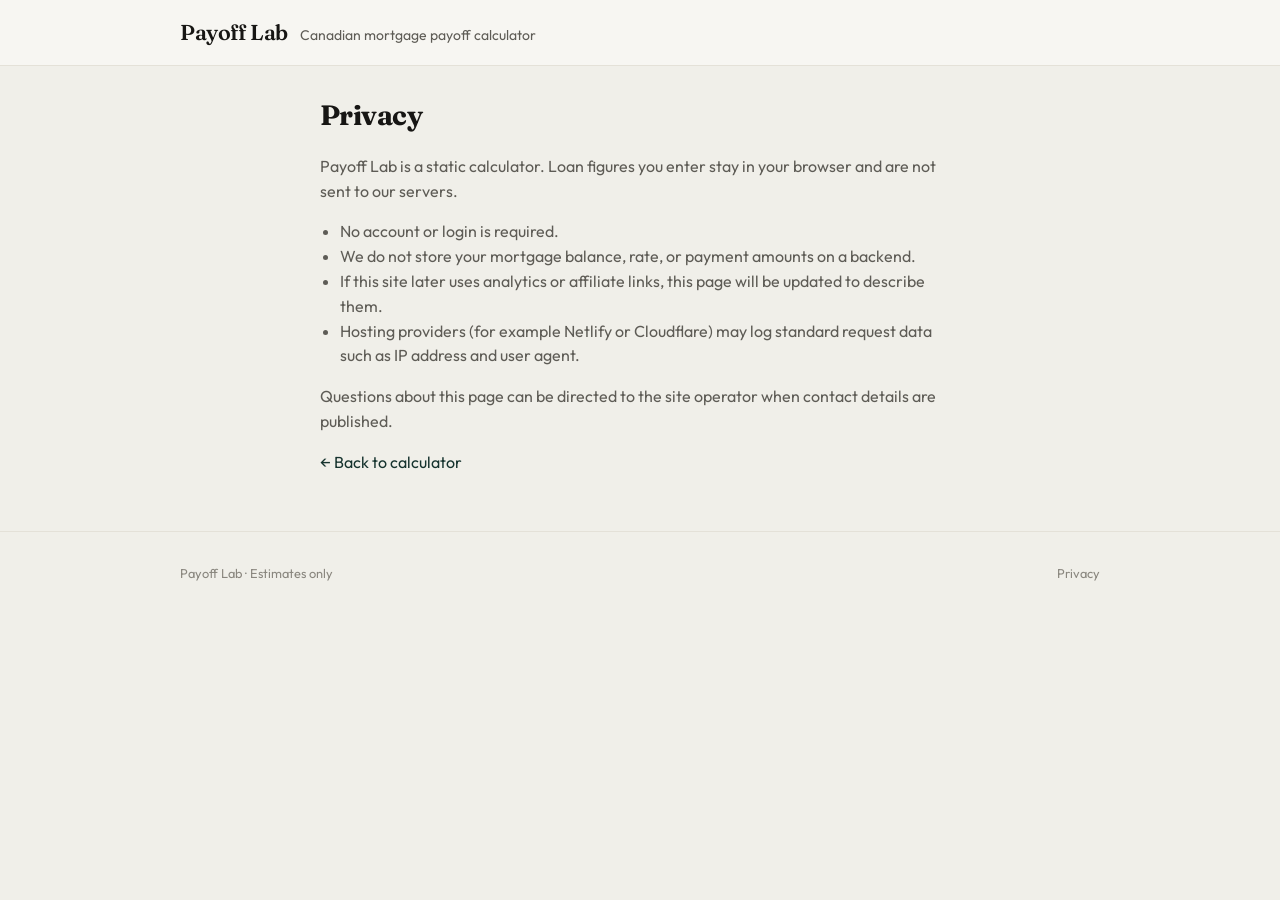
==== privacy.html @ ec90f09a "Initial Payoff Lab site" ====
<!DOCTYPE html>
<html lang="en-CA">
<head>
  <meta charset="utf-8" />
  <meta name="viewport" content="width=device-width, initial-scale=1" />
  <title>Privacy — Payoff Lab</title>
  <meta name="description" content="Privacy policy for Payoff Lab Canadian mortgage payoff calculator." />
  <meta name="theme-color" content="#16332e" />
  <link rel="preconnect" href="https://fonts.googleapis.com" />
  <link rel="preconnect" href="https://fonts.gstatic.com" crossorigin />
  <link href="https://fonts.googleapis.com/css2?family=Fraunces:opsz,wght@9..144,500;9..144,600&family=Outfit:wght@400;500;600&display=swap" rel="stylesheet" />
  <link rel="stylesheet" href="styles.css" />
</head>
<body>
  <header class="site-header">
    <div class="wrap brand">
      <p class="brand-name"><a href="index.html" style="color:inherit;text-decoration:none">Payoff Lab</a></p>
      <p class="brand-tag">Canadian mortgage payoff calculator</p>
    </div>
  </header>

  <main class="wrap prose">
    <h1>Privacy</h1>
    <p>Payoff Lab is a static calculator. Loan figures you enter stay in your browser and are not sent to our servers.</p>
    <ul>
      <li>No account or login is required.</li>
      <li>We do not store your mortgage balance, rate, or payment amounts on a backend.</li>
      <li>If this site later uses analytics or affiliate links, this page will be updated to describe them.</li>
      <li>Hosting providers (for example Netlify or Cloudflare) may log standard request data such as IP address and user agent.</li>
    </ul>
    <p>Questions about this page can be directed to the site operator when contact details are published.</p>
    <p><a href="index.html">← Back to calculator</a></p>
  </main>

  <footer class="site-footer">
    <div class="wrap">
      <p>Payoff Lab · Estimates only</p>
      <nav class="footer-links" aria-label="Footer">
        <a href="privacy.html">Privacy</a>
      </nav>
    </div>
  </footer>
</body>
</html>
---- styles.css ----
/* Payoff Lab — Canadian mortgage payoff calculator */
:root {
  --bg: #f0efe9;
  --surface: #f7f6f2;
  --ink: #171614;
  --muted: #5e5c56;
  --subtle: #8a877f;
  --border: #e4e1d8;
  --accent: #16332e;
  --accent-hover: #0f2420;
  --accent-soft: rgba(22, 51, 46, 0.1);
  --save: #1b6b45;
  --result-bg: #16332e;
  --result-ink: #f7f6f2;
  --result-muted: #a8b5b1;
  --warn-bg: #faf6eb;
  --warn-border: #e4d9b8;
  --warn-ink: #5c4a1f;
  --error-bg: #fef2f2;
  --error-border: #fecaca;
  --error-ink: #9b2c2c;
  --radius: 14px;
  --shadow: 0 1px 2px rgba(23, 22, 20, 0.06), 0 10px 28px rgba(23, 22, 20, 0.08);
  --font: "Outfit", system-ui, -apple-system, "Segoe UI", Roboto, sans-serif;
  --display: "Fraunces", Georgia, "Times New Roman", serif;
}

*,
*::before,
*::after {
  box-sizing: border-box;
}

html {
  scroll-behavior: smooth;
}

body {
  margin: 0;
  font-family: var(--font);
  font-size: 1rem;
  line-height: 1.55;
  color: var(--ink);
  background: var(--bg);
  -webkit-font-smoothing: antialiased;
}

a {
  color: var(--accent);
  text-decoration: none;
}

a:hover {
  text-decoration: underline;
}

.wrap {
  width: min(920px, 100% - 2rem);
  margin-inline: auto;
}

.site-header {
  background: var(--surface);
  border-bottom: 1px solid var(--border);
  padding: 1rem 0;
}

.brand {
  display: flex;
  align-items: baseline;
  gap: 0.75rem;
  flex-wrap: wrap;
}

.brand-name {
  font-family: var(--display);
  font-size: 1.35rem;
  font-weight: 600;
  letter-spacing: -0.02em;
  color: var(--ink);
  margin: 0;
}

.brand-tag {
  font-size: 0.875rem;
  color: var(--muted);
  margin: 0;
}

.hero {
  padding: 2rem 0 0.35rem;
  text-align: center;
}

.hero h1 {
  margin: 0 0 0.6rem;
  font-family: var(--display);
  font-size: clamp(1.65rem, 4.5vw, 2.25rem);
  font-weight: 600;
  letter-spacing: -0.03em;
  line-height: 1.15;
}

.hero p {
  margin: 0 auto;
  color: var(--muted);
  max-width: 34rem;
  font-size: 1.05rem;
}

.calc-grid {
  display: grid;
  gap: 1.5rem;
  padding: 1.5rem 0 1.75rem;
}

@media (min-width: 800px) {
  .calc-grid {
    grid-template-columns: 1fr 1fr;
    align-items: start;
    gap: 2rem;
  }

  .results-card {
    position: sticky;
    top: 1.25rem;
  }
}

.card {
  background: var(--surface);
  border: 1px solid var(--border);
  border-radius: var(--radius);
  box-shadow: var(--shadow);
  padding: 1.35rem 1.4rem;
}

.card h2 {
  margin: 0 0 1.1rem;
  font-family: var(--display);
  font-size: 1.2rem;
  font-weight: 500;
  letter-spacing: -0.015em;
}

.field {
  margin-bottom: 1rem;
}

.field:last-of-type {
  margin-bottom: 1.35rem;
}

.field label {
  display: block;
  font-size: 0.9rem;
  font-weight: 500;
  margin-bottom: 0.4rem;
}

.field .hint {
  display: block;
  font-size: 0.78rem;
  font-weight: 400;
  color: var(--subtle);
  margin-top: 0.3rem;
}

.field input,
.field select {
  width: 100%;
  padding: 0.7rem 0.8rem;
  font: inherit;
  font-size: 1rem;
  color: var(--ink);
  background: #fff;
  border: 1px solid var(--border);
  border-radius: 10px;
  outline: none;
  transition: border-color 0.15s, box-shadow 0.15s;
}

.field input:focus,
.field select:focus {
  border-color: var(--accent);
  box-shadow: 0 0 0 3px var(--accent-soft);
}

.input-row {
  display: flex;
  align-items: center;
  gap: 0.5rem;
}

.input-prefix,
.input-suffix {
  color: var(--muted);
  font-size: 0.95rem;
  font-weight: 500;
  white-space: nowrap;
}

.btn {
  display: inline-flex;
  align-items: center;
  justify-content: center;
  gap: 0.4rem;
  width: 100%;
  padding: 0.85rem 1rem;
  font: inherit;
  font-weight: 600;
  font-size: 1.05rem;
  border: none;
  border-radius: 10px;
  cursor: pointer;
  transition: background 0.15s, opacity 0.15s, transform 0.05s;
}

.btn-primary {
  background: var(--accent);
  color: #fff;
}

.btn-primary:hover {
  background: var(--accent-hover);
}

.btn-primary:active {
  transform: translateY(1px);
}

.btn-ghost {
  background: #ebe8e0;
  color: var(--muted);
  border: 1px solid var(--border);
  cursor: not-allowed;
  opacity: 0.9;
}

.note {
  margin: 0.85rem 0 0;
  font-size: 0.8rem;
  color: var(--subtle);
}

.results-card {
  background: var(--result-bg);
  color: var(--result-ink);
  border-color: transparent;
}

.results-card h2 {
  color: var(--result-ink);
}

.metrics {
  display: grid;
  gap: 0.75rem;
}

.metric {
  padding: 0.8rem 0.9rem;
  background: rgba(255, 255, 255, 0.07);
  border-radius: 10px;
}

.metric-label {
  display: block;
  font-size: 0.72rem;
  text-transform: uppercase;
  letter-spacing: 0.05em;
  color: var(--result-muted);
  margin-bottom: 0.2rem;
}

.metric-value {
  font-size: 1.35rem;
  font-weight: 600;
  letter-spacing: -0.02em;
  font-variant-numeric: tabular-nums;
}

.metric-sub {
  display: block;
  font-size: 0.8rem;
  color: var(--result-muted);
  margin-top: 0.2rem;
}

.savings {
  margin-top: 1rem;
  padding: 0.95rem;
  background: rgba(27, 107, 69, 0.28);
  border: 1px solid rgba(27, 107, 69, 0.4);
  border-radius: 10px;
}

.savings h3 {
  margin: 0 0 0.7rem;
  font-size: 0.88rem;
  font-weight: 600;
  color: #b7e0c8;
}

.savings-grid {
  display: grid;
  grid-template-columns: 1fr 1fr;
  gap: 0.75rem;
}

.savings .metric-value {
  font-size: 1.15rem;
}

.results-placeholder {
  margin: 0;
  color: var(--result-muted);
  font-size: 0.95rem;
  line-height: 1.5;
}

.error-banner {
  display: none;
  margin-bottom: 1rem;
  padding: 0.75rem 0.9rem;
  background: var(--error-bg);
  border: 1px solid var(--error-border);
  border-radius: 10px;
  color: var(--error-ink);
  font-size: 0.875rem;
}

.error-banner.visible {
  display: block;
}

.disclaimer {
  margin: 0 0 1.5rem;
  padding: 0.9rem 1.1rem;
  background: var(--warn-bg);
  border: 1px solid var(--warn-border);
  border-radius: 10px;
  color: var(--warn-ink);
  font-size: 0.875rem;
  text-align: center;
}

.cta {
  margin-bottom: 2rem;
}

.cta p {
  margin: 0 0 0.9rem;
  color: var(--muted);
  font-size: 0.925rem;
}

.site-footer {
  border-top: 1px solid var(--border);
  padding: 1.25rem 0 2rem;
  font-size: 0.8rem;
  color: var(--subtle);
}

.site-footer .wrap {
  display: flex;
  flex-wrap: wrap;
  gap: 0.5rem 1.25rem;
  justify-content: space-between;
  align-items: center;
}

.footer-links {
  display: flex;
  gap: 1rem;
}

.footer-links a {
  color: var(--subtle);
}

.footer-links a:hover {
  color: var(--accent);
}

.prose {
  padding: 1.75rem 0 2.5rem;
  max-width: 40rem;
}

.prose h1 {
  margin: 0 0 1rem;
  font-family: var(--display);
  font-size: 1.75rem;
  letter-spacing: -0.02em;
}

.prose p,
.prose li {
  color: var(--muted);
}

.prose ul {
  padding-left: 1.25rem;
}

.visually-hidden {
  position: absolute;
  width: 1px;
  height: 1px;
  padding: 0;
  margin: -1px;
  overflow: hidden;
  clip: rect(0, 0, 0, 0);
  white-space: nowrap;
  border: 0;
}
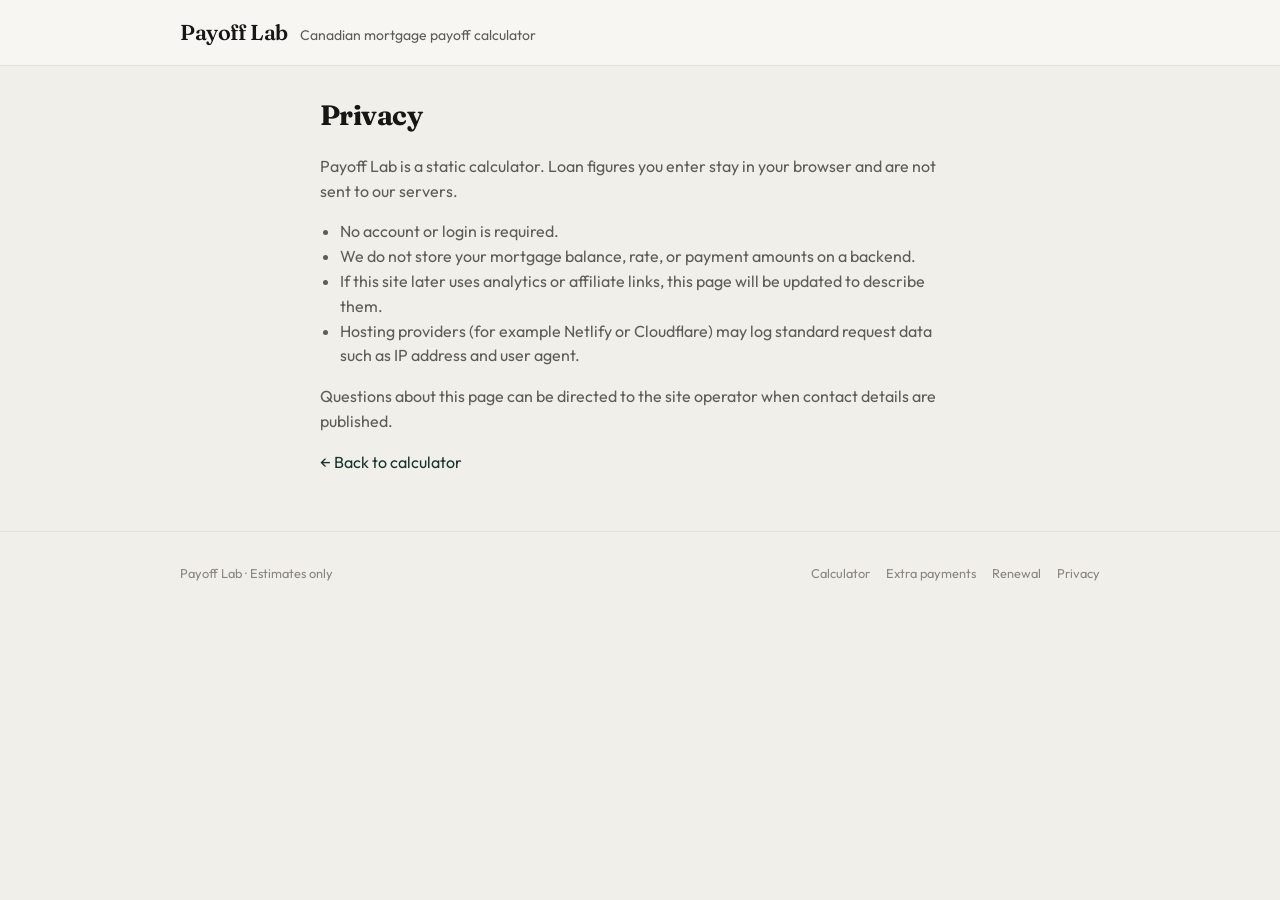
==== commit 2d5b8b9a: "Add Canada SEO pages for extra payments and renewal" ====
--- a/privacy.html
+++ b/privacy.html
@@ -36,6 +36,9 @@
     <div class="wrap">
       <p>Payoff Lab · Estimates only</p>
       <nav class="footer-links" aria-label="Footer">
+        <a href="index.html">Calculator</a>
+        <a href="extra-payments-canada.html">Extra payments</a>
+        <a href="mortgage-renewal-canada.html">Renewal</a>
         <a href="privacy.html">Privacy</a>
       </nav>
     </div>
--- a/styles.css
+++ b/styles.css
@@ -108,6 +108,26 @@
   font-size: 1.05rem;
 }
 
+.how-to {
+  max-width: 36rem;
+  margin: 1.15rem auto 0;
+  text-align: center;
+}
+
+.how-to h2 {
+  margin: 0 0 0.4rem;
+  font-family: var(--display);
+  font-size: 1.05rem;
+  font-weight: 500;
+  letter-spacing: -0.015em;
+}
+
+.how-to p {
+  margin: 0;
+  color: var(--muted);
+  font-size: 0.95rem;
+}
+
 .calc-grid {
   display: grid;
   gap: 1.5rem;
@@ -347,12 +367,79 @@
 
 .cta {
   margin-bottom: 2rem;
+  text-align: center;
 }
 
 .cta p {
   margin: 0 0 0.9rem;
   color: var(--muted);
   font-size: 0.925rem;
+}
+
+.cta-list {
+  list-style: none;
+  margin: 0 0 1.1rem;
+  padding: 0;
+  color: var(--ink);
+  font-size: 0.95rem;
+}
+
+.cta-list li {
+  position: relative;
+  padding: 0.28rem 0 0.28rem 1.45rem;
+}
+
+.cta-list li::before {
+  content: "";
+  position: absolute;
+  left: 0.15rem;
+  top: 0.58rem;
+  width: 0.7rem;
+  height: 0.7rem;
+  border: 1.5px solid var(--accent);
+  border-radius: 3px;
+  box-sizing: border-box;
+}
+
+.cta-list li::after {
+  content: "";
+  position: absolute;
+  left: 0.36rem;
+  top: 0.72rem;
+  width: 0.28rem;
+  height: 0.16rem;
+  border-left: 1.6px solid var(--accent);
+  border-bottom: 1.6px solid var(--accent);
+  transform: rotate(-45deg);
+}
+
+.cta-price {
+  margin: 0 0 0.95rem;
+  font-size: 1.15rem;
+  font-weight: 600;
+  color: var(--ink);
+}
+
+.cta-price-note {
+  display: inline-block;
+  margin-left: 0.2rem;
+  font-weight: 400;
+  font-size: 0.82rem;
+  color: var(--subtle);
+}
+
+.btn-cta {
+  background: var(--accent);
+  color: #fff;
+}
+
+.btn-cta:hover {
+  background: var(--accent-hover);
+  text-decoration: none;
+}
+
+.btn-cta:active {
+  transform: translateY(1px);
 }
 
 .site-footer {
@@ -415,3 +502,349 @@
   white-space: nowrap;
   border: 0;
 }
+
+/* —— Fun money (Amazon.ca) —— */
+.fun-money {
+  margin: 0 0 2rem;
+  padding: 0;
+}
+
+.fun-money-header {
+  text-align: center;
+  margin-bottom: 1.1rem;
+}
+
+.amazon-badge {
+  display: inline-block;
+  width: min(140px, 42vw);
+  height: auto;
+  margin: 0 0 0.85rem;
+  border-radius: 6px;
+}
+
+.fun-money-header h2 {
+  margin: 0 0 0.65rem;
+  font-family: var(--display);
+  font-size: clamp(1.25rem, 3.5vw, 1.55rem);
+  font-weight: 600;
+  letter-spacing: -0.02em;
+  line-height: 1.25;
+  color: var(--ink);
+}
+
+.fun-money-lead {
+  margin: 0 auto 0.85rem;
+  max-width: 38rem;
+  color: var(--muted);
+  font-size: 0.95rem;
+}
+
+.affiliate-disclosure {
+  margin: 0 auto;
+  max-width: 36rem;
+  padding: 0.7rem 0.95rem;
+  background: var(--warn-bg);
+  border: 1px solid var(--warn-border);
+  border-radius: 10px;
+  color: var(--warn-ink);
+  font-size: 0.8rem;
+  line-height: 1.45;
+}
+
+.fun-money-filter-note {
+  margin: 0 auto 1.25rem;
+  max-width: 40rem;
+  text-align: center;
+  font-size: 0.82rem;
+  color: var(--subtle);
+  line-height: 1.45;
+}
+
+.fun-groups {
+  display: grid;
+  gap: 1.15rem;
+}
+
+@media (min-width: 900px) {
+  .fun-groups {
+    grid-template-columns: 1fr 1fr;
+    gap: 1.25rem;
+  }
+}
+
+.fun-group {
+  margin: 0;
+  padding: 1.15rem 1.2rem 1.15rem;
+}
+
+.fun-group h3 {
+  margin: 0 0 0.85rem;
+  font-family: var(--display);
+  font-size: 1.1rem;
+  font-weight: 600;
+  letter-spacing: -0.015em;
+  color: var(--accent);
+}
+
+.product-grid {
+  display: grid;
+  gap: 0.9rem;
+}
+
+.product-card {
+  display: flex;
+  flex-direction: column;
+  gap: 0.75rem;
+  margin: 0;
+  padding: 0.85rem;
+  background: #fff;
+  border: 1px solid var(--border);
+  border-radius: 12px;
+  overflow: hidden;
+}
+
+.product-card-image-link {
+  display: flex;
+  align-items: center;
+  justify-content: center;
+  flex-shrink: 0;
+  background: #f7f8f7;
+  border-radius: 10px;
+  text-decoration: none;
+  overflow: hidden;
+}
+
+.product-card-image {
+  display: block;
+  width: 100%;
+  max-width: 280px;
+  height: auto;
+  max-height: 220px;
+  object-fit: contain;
+  margin: 0 auto;
+  padding: 0.5rem;
+}
+
+.product-card-body {
+  display: flex;
+  flex-direction: column;
+  gap: 0.4rem;
+  min-width: 0;
+  flex: 1;
+}
+
+.product-card-name {
+  margin: 0;
+  font-size: 0.98rem;
+  font-weight: 600;
+  line-height: 1.3;
+  color: var(--ink);
+  letter-spacing: -0.01em;
+}
+
+.product-card-rating {
+  margin: 0;
+  font-size: 0.88rem;
+  font-weight: 600;
+  color: #b45309;
+  line-height: 1.35;
+}
+
+.product-card-price {
+  margin: 0;
+  font-size: 0.86rem;
+  font-weight: 600;
+  color: var(--ink);
+}
+
+.product-card-price-note {
+  font-weight: 500;
+  color: var(--subtle);
+  font-size: 0.78rem;
+}
+
+.product-card-blurb {
+  margin: 0 0 0.25rem;
+  font-size: 0.82rem;
+  color: var(--muted);
+  line-height: 1.45;
+  flex: 1;
+}
+
+.btn-amazon {
+  display: inline-flex;
+  align-items: center;
+  justify-content: center;
+  width: 100%;
+  margin-top: 0.15rem;
+  padding: 0.6rem 0.85rem;
+  font-size: 0.85rem;
+  font-weight: 600;
+  background: var(--accent);
+  color: #fff;
+  border-radius: 8px;
+  text-decoration: none;
+  text-align: center;
+}
+
+.btn-amazon:hover {
+  background: var(--accent-hover);
+  text-decoration: none;
+}
+
+.btn-amazon:active {
+  transform: translateY(1px);
+}
+
+.fun-money-foot {
+  margin: 1.25rem auto 0;
+  text-align: center;
+  font-size: 0.8rem;
+  color: var(--subtle);
+  max-width: 36rem;
+  line-height: 1.45;
+}
+
+/* Tablet+: image left, content right */
+@media (min-width: 520px) {
+  .product-card {
+    flex-direction: row;
+    align-items: stretch;
+    gap: 1rem;
+  }
+
+  .product-card-image-link {
+    width: 140px;
+    min-height: 140px;
+    align-self: flex-start;
+  }
+
+  .product-card-image {
+    max-width: 140px;
+    max-height: 140px;
+    padding: 0.4rem;
+  }
+
+  .btn-amazon {
+    width: auto;
+    align-self: flex-start;
+    white-space: nowrap;
+  }
+}
+
+@media (min-width: 700px) {
+  .product-card-image-link {
+    width: 160px;
+    min-height: 160px;
+  }
+
+  .product-card-image {
+    max-width: 160px;
+    max-height: 160px;
+  }
+}
+
+/* —— Article / SEO pages —— */
+.brand-name a {
+  color: inherit;
+  text-decoration: none;
+}
+
+.brand-name a:hover {
+  text-decoration: underline;
+}
+
+.article-hero {
+  padding-bottom: 0.75rem;
+}
+
+.article-hero p {
+  max-width: 38rem;
+}
+
+.article {
+  margin: 0.5rem 0 1.5rem;
+  padding: 1.5rem 1.45rem 1.6rem;
+}
+
+.article h2 {
+  margin: 1.5rem 0 0.55rem;
+  font-family: var(--display);
+  font-size: 1.2rem;
+  font-weight: 600;
+  letter-spacing: -0.015em;
+  color: var(--ink);
+}
+
+.article h2:first-child {
+  margin-top: 0;
+}
+
+.article p {
+  margin: 0 0 0.85rem;
+  color: var(--muted);
+  font-size: 0.98rem;
+}
+
+.article ul {
+  margin: 0 0 1rem;
+  padding-left: 1.25rem;
+  color: var(--muted);
+  font-size: 0.98rem;
+}
+
+.article li {
+  margin-bottom: 0.45rem;
+}
+
+.article li strong {
+  color: var(--ink);
+  font-weight: 600;
+}
+
+.article a {
+  font-weight: 500;
+}
+
+.article-cta-row {
+  margin: 1rem 0 0.5rem !important;
+}
+
+.article-cta-row .btn {
+  width: auto;
+  min-width: 12rem;
+  padding-inline: 1.25rem;
+  text-decoration: none;
+}
+
+.article-cta-row .btn:hover {
+  text-decoration: none;
+}
+
+.btn-ghost-link {
+  display: inline-flex;
+  align-items: center;
+  justify-content: center;
+  background: #ebe8e0;
+  color: var(--accent);
+  border: 1px solid var(--border);
+  border-radius: 10px;
+  font: inherit;
+  font-weight: 600;
+  font-size: 0.95rem;
+  padding: 0.75rem 1.15rem;
+  cursor: pointer;
+  transition: background 0.15s, border-color 0.15s;
+}
+
+.btn-ghost-link:hover {
+  background: #e4e0d6;
+  border-color: var(--accent);
+  text-decoration: none;
+}
+
+@media (max-width: 520px) {
+  .article-cta-row .btn {
+    width: 100%;
+  }
+}
